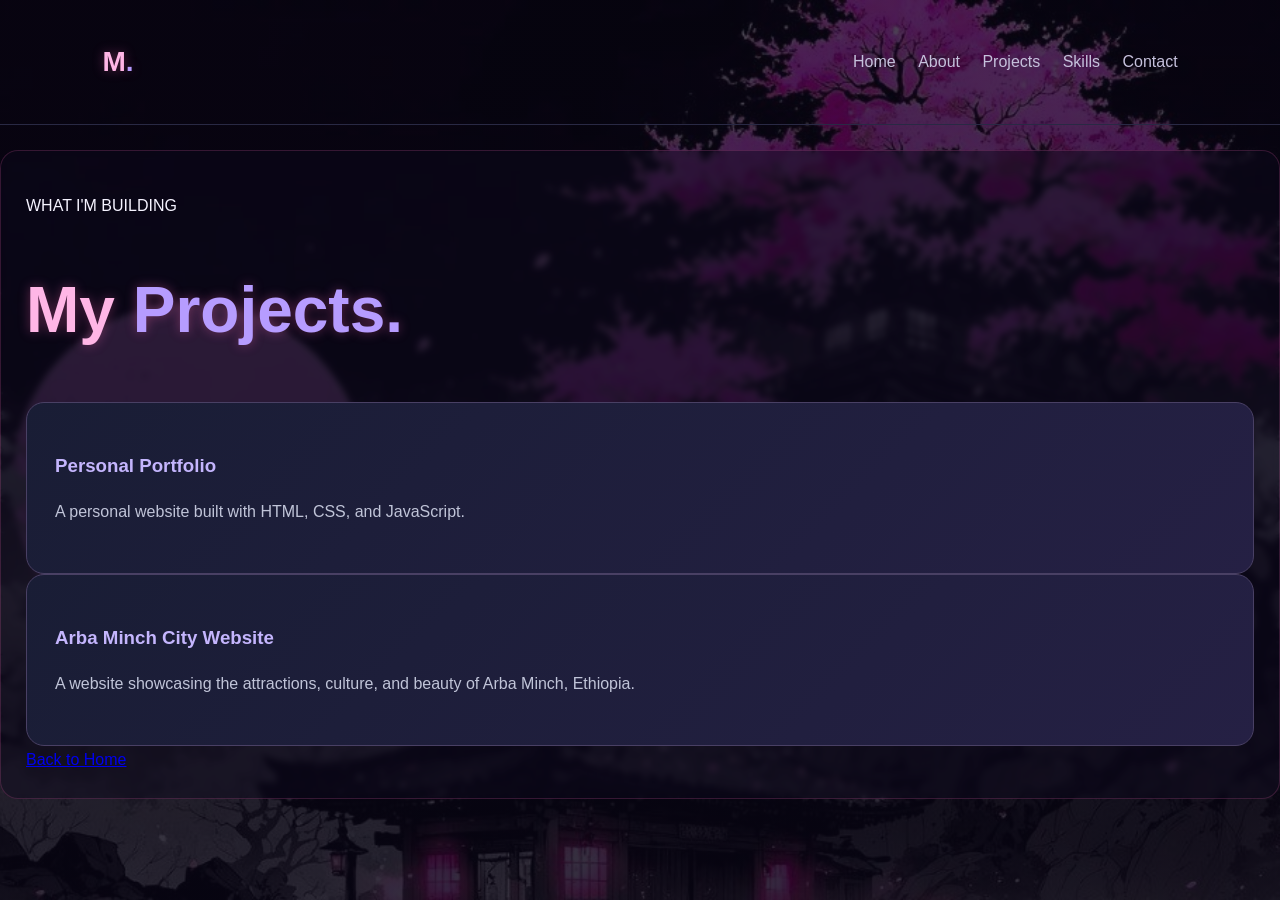
==== projects.html @ 74bb5bd7 "add separate portfolio pages" ====
<!DOCTYPE html>
<html lang="en">
<head>
    <meta charset="UTF-8">
    <meta name="viewport" content="width=device-width, initial-scale=1.0">
    <title>My Projects | Marsilas</title>
    <link rel="stylesheet" href="style.css">
</head>
<body>

    <nav>
        <h2>M<span>.</span></h2>
        <div>
            <a href="index.html">Home</a>
            <a href="about.html">About</a>
            <a href="projects.html">Projects</a>
            <a href="skills.html">Skills</a>
            <a href="contact.html">Contact</a>
        </div>
    </nav>

    <section>
        <p>WHAT I'M BUILDING</p>
        <h1>My <span>Projects.</span></h1>

        <div class="project-card">
            <h3>Personal Portfolio</h3>
            <p>A personal website built with HTML, CSS, and JavaScript.</p>
        </div>

        <div class="project-card">
            <h3>Arba Minch City Website</h3>
            <p>A website showcasing the attractions, culture, and beauty of Arba Minch, Ethiopia.</p>
        </div>

        <a href="index.html">Back to Home</a>
    </section>

    <script src="script.js"></script>
</body>
</html>
---- style.css ----
* { box-sizing: border-box; }

body {
  margin: 0;
  font-family: Arial, sans-serif;
  background-color: #0c1020;
  background-image:
    linear-gradient(rgba(8, 5, 20, 0.72), rgba(8, 5, 20, 0.82)),
    url("ii.jpg");
  background-size: cover;
  background-position: center;
  background-attachment: fixed;
  background-repeat: no-repeat;
  color: #f5f3ff;
  line-height: 1.7;
} 
nav {
  display: flex;
  justify-content: space-between;
  align-items: center;
  padding: 15px 8%;
  border-bottom: 1px solid #292944;
}

nav h2 { font-size: 28px; }
nav a { color: #c5c1dc; margin-left: 18px; text-decoration: none; }

span { color: #b69cff; }

main {
  max-width: 800px;
  margin: 80px auto;
  padding: 0 25px;
}

.tag {
  color: #67e8f9;
  letter-spacing: 3px;
  font-size: 12px;
  font-weight: bold;
}

h1 { font-size: clamp(38px, 7vw, 64px); line-height: 1.2; }

.intro { color: #b7bdd1; font-size: 18px; margin-bottom: 30px; }

.button {
  display: inline-block;
  background: #b69cff;
  color: #17112a;
  padding: 11px 20px;
  border-radius: 9px;
  text-decoration: none;
  font-weight: bold;
}

section {
  margin-top: 75px;
  padding: 25px;
  background: #151a30;
  border: 1px solid #292944;
  border-radius: 16px;
}

.skills { display: flex; flex-wrap: wrap; gap: 12px; }

.skills div {
  background: #25223f;
  padding: 12px 18px;
  border-radius: 10px;
}

footer {
  text-align: center;
  padding: 25px;
  color: #a6abc0;
  font-size: 13px;
}

a:hover { opacity: 0.8; }

@media (max-width: 480px) {
  nav { padding: 12px 5%; }
  nav a { margin-left: 8px; }
  main { margin-top: 55px; }
}
.about-card {
  display: flex;
  align-items: center;
  gap: 24px;
  max-width: 720px;
  margin: 30px auto 0;
  padding: 28px;
  text-align: left;
  background: linear-gradient(135deg, #191d35, #252044);
  border: 1px solid #494064;
  border-radius: 18px;
  box-shadow: 0 12px 35px #0003;
}

.profile-icon {
  min-width: 90px;
  height: 90px;
  display: grid;
  place-items: center;
  background: #352a54;
  border-radius: 50%;
  font-size: 42px;
}

.about-card h3 {
  margin-bottom: 10px;
  color: #c4b5fd;
}

.about-card p {
  color: #c0c4d8;
}

.about-card .about-note {
  margin-top: 12px;
  color: #67e8f9;
  font-size: 14px;
}

@media (max-width: 500px) {
  .about-card {
    flex-direction: column;
    text-align: center;
    padding: 22px;
  }
}
/* Day 3: Projects Section */

.section-description {
  color: #c0c4d8;
  max-width: 600px;
  margin: 15px auto 30px;
  line-height: 1.7;
}

.projects-container {
  display: grid;
  grid-template-columns: repeat(2, minmax(0, 1fr));
  gap: 24px;
  max-width: 900px;
  margin: 30px auto;
}

.project-card {
  background: linear-gradient(135deg, #191d35, #252044);
  border: 1px solid #494064;
  border-radius: 18px;
  padding: 28px;
  text-align: left;
  transition: transform 0.3s ease, border-color 0.3s ease;
}

.project-card:hover {
  transform: translateY(-5px);
  border-color: #a78bfa;
}

.project-icon {
  font-size: 36px;
  margin-bottom: 18px;
}

.project-card h3 {
  color: #c4b5fd;
  margin-bottom: 12px;
}

.project-card p {
  color: #c0c4d8;
  line-height: 1.7;
  margin-bottom: 20px;
}

.project-status {
  display: inline-block;
  color: #67e8f9;
  background: #252044;
  border: 1px solid #494064;
  border-radius: 20px;
  padding: 7px 12px;
  font-size: 12px;
}
@media (max-width: 600px) {
  .projects-container {
    grid-template-columns: 1fr;
  }
}
/* Day 4: Skills Section */
#skills {
    text-align: center;
}

#skills h2 {
    margin-bottom: 25px;
}

.skills {
    display: flex;
    justify-content: center;
    flex-wrap: wrap;
    gap: 20px;
    margin-top: 25px;
}

.skills div {
    background: rgba(255, 255, 255, 0.08);
    border: 1px solid rgba(255, 255, 255, 0.15);
    border-radius: 15px;
    padding: 20px 30px;
    min-width: 120px;
    transition: transform 0.3s ease, background 0.3s ease;
}

.skills div:hover {
    transform: translateY(-5px);
    background: rgba(150, 100, 255, 0.2);
}
/* Day 5: Pink Moon Theme */
section {
    background: rgba(15, 10, 30, 0.45);
    border: 1px solid rgba(255, 105, 180, 0.18);
    border-radius: 18px;
    padding: 25px;
    margin: 25px auto;
    backdrop-filter: blur(3px);
}

h1, h2 {
    color: #ffb6e6;
    text-shadow: 0 0 12px rgba(255, 105, 180, 0.35);
}

/* Day 7: Mobile-friendly design */
@media (max-width: 768px) {
    nav {
        flex-wrap: wrap;
        gap: 10px;
    }

    section {
        padding: 40px 15px;
    }

    h1 {
        font-size: 2rem;
    }

    .project-container,
    .skills-container {
        grid-template-columns: 1fr;
    }
}
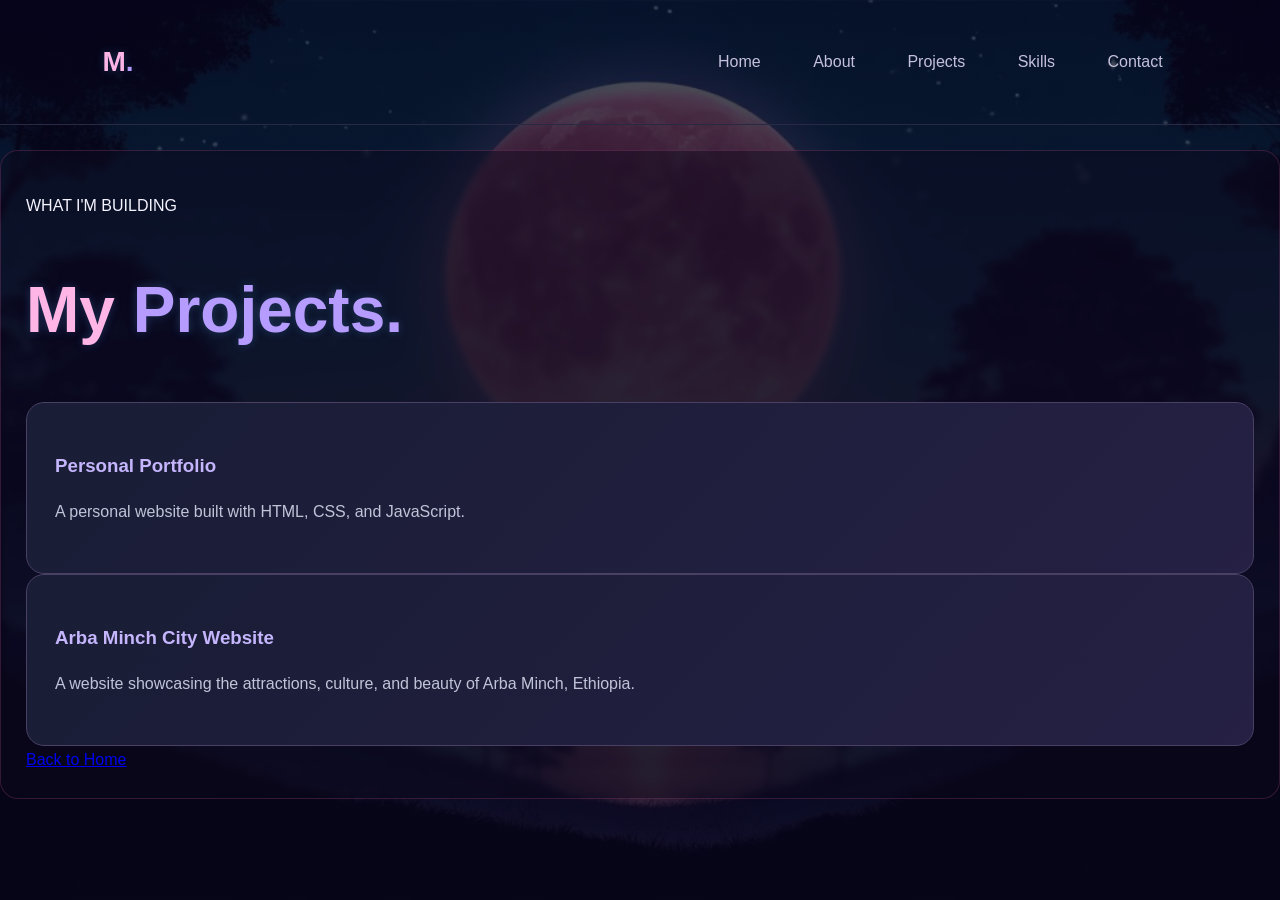
==== commit 5359e35d: "add separate portfolio pages" ====
--- a/projects.html
+++ b/projects.html
@@ -36,7 +36,6 @@
 
         <a href="index.html">Back to Home</a>
     </section>
-
     <script src="script.js"></script>
 </body>
-</html>
+</html>
--- a/style.css
+++ b/style.css
@@ -6,7 +6,7 @@
   background-color: #0c1020;
   background-image:
     linear-gradient(rgba(8, 5, 20, 0.72), rgba(8, 5, 20, 0.82)),
-    url("ii.jpg");
+    url("moon.jfif");
   background-size: cover;
   background-position: center;
   background-attachment: fixed;
@@ -191,7 +191,6 @@
     grid-template-columns: 1fr;
   }
 }
-/* Day 4: Skills Section */
 #skills {
     text-align: center;
 }
@@ -256,3 +255,110 @@
         grid-template-columns: 1fr;
     }
 }
+
+/* Smooth scrolling */
+html {
+    scroll-behavior: smooth;
+}
+
+/* Smooth animation for all pages */
+body {
+    animation: pageFade 1s ease-in-out;
+}
+
+/* Page fade-in effect */
+@keyframes pageFade {
+    from {
+        opacity: 0;
+        transform: translateY(10px);
+    }
+    to {
+        opacity: 1;
+        transform: translateY(0);
+    }
+}
+/* Navigation link animation */
+nav a {
+    display: inline-block;
+    text-decoration: none;
+    padding: 10px 15px;
+    border-radius: 20px;
+    transition: all 0.3s ease;
+}
+nav a:hover {
+    color: #60a5fa;
+    background: rgba(96, 165, 250, 0.15);
+    transform: translateY(-3px);
+    box-shadow: 0 4px 12px rgba(96, 165, 250, 0.2);
+}
+
+/* Smooth button animation */
+button,
+.btn {
+    transition: transform 0.3s ease, box-shadow 0.3s ease;
+}
+
+button:hover,
+.btn:hover {
+    transform: translateY(-4px);
+    box-shadow: 0 5px 15px rgba(255, 143, 207, 0.4);
+}
+
+/* Project card hover animation */
+.project-card {
+    transition: transform 0.3s ease, box-shadow 0.3s ease;
+}
+
+.project-card:hover {
+    transform: translateY(-8px);
+    box-shadow: 0 10px 25px rgba(96, 165, 250, 0.25);
+}
+/* Soft pink heading glow */
+/* Subtle professional heading glow */
+h1, h2 {
+    text-shadow: 0 0 10px rgba(96, 165, 250, 0.25);
+}
+/* Profile photo */
+.profile-photo {
+    width: 150px;
+    height: 150px;
+    object-fit: cover;
+    object-position: center;
+    border-radius: 50%;
+    border: 3px solid #60a5fa;
+    box-shadow: 0 0 18px rgba(96, 165, 250, 0.3);
+    display: block;
+    margin: 0 auto 20px;
+}/* Mobile-friendly portfolio */
+@media (max-width: 600px) {
+    body {
+        padding: 10px;
+    }
+
+    nav {
+        display: flex;
+        flex-wrap: wrap;
+        justify-content: center;
+        gap: 5px;
+    }
+
+    nav a {
+        padding: 8px 10px;
+        font-size: 14px;
+    }
+
+    .about-card {
+        flex-direction: column;
+        text-align: center;
+    }
+
+    .profile-photo {
+        width: 120px;
+        height: 120px;
+    }
+
+    .project-card {
+        width: 100%;
+        box-sizing: border-box;
+    }
+}
